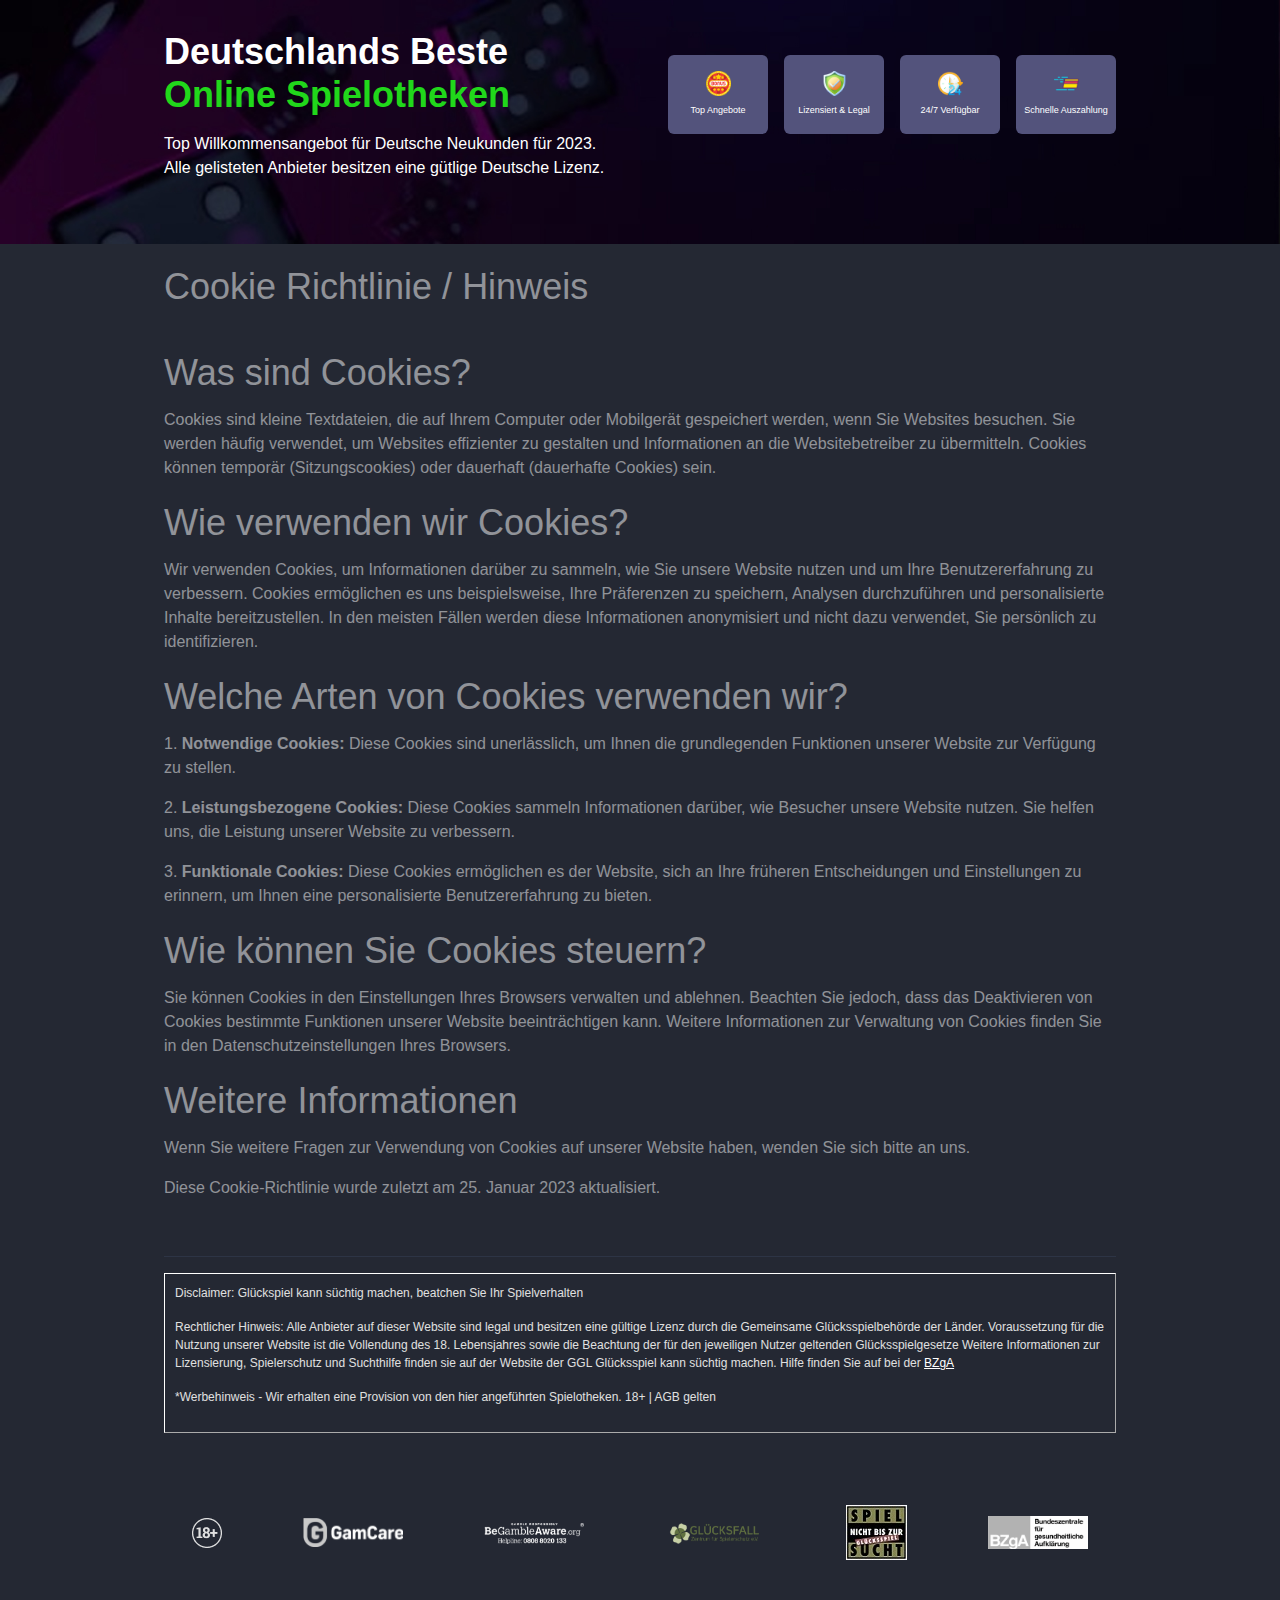
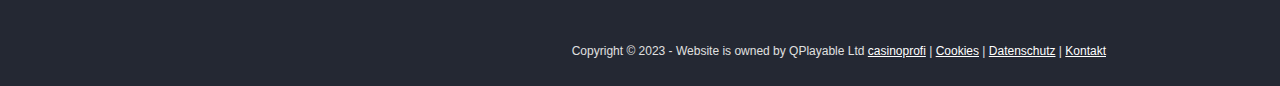
==== cookie.html @ eec6cc59 "2nd commit" ====
<!DOCTYPE html>
<html lang="en-US">
  <head>
    <meta http-equiv="Content-Type" content="text/html; charset=UTF-8">
    <meta name="viewport" content="width=device-width, initial-scale=1">
    <title>Deutschlands Beste Online Spielotheken 2023</title>
    <link rel="icon" href="images/favicon.ico" sizes="192x192"/>
    <link rel="stylesheet" id="bootstrap-defer-css" href="./css/bootstrap.min.css" media="all">
    <link rel="stylesheet" id="bootstrap-icons-defer-css" href="./css/bootstrap-icons.css" media="all">
    <link rel="stylesheet" id="slick-defer-css" href="./css/slick.css" media="all">
    <link rel="stylesheet" id="main-defer-css" href="./css/main.min.css" media="all">
    <meta name="msapplication-TileColor" content="#13161f">
    <meta name="theme-color" content="#13161f">
    <script async="" src="./js/collector.min.js.download"></script>
    <script async="" src="./js/4gdelvrb5jfwb6ml2nv8.js.download"></script>
  </head>

  <body class="home page-template-default page page-id-2 no-sidebar customize-support">
    <div id="page" class="site">
        <main id="primary" class="site-main">
          <header id="masthead" class="site-header">
            <div class="container">
              <div class="d-flex justify-content-between">
                <div class="pe-md-5 text-white">
                  <div class="mb-0 mb-md-3"><h1><strong>Deutschlands Beste <span style="color: #21d71b;">Online Spielotheken </span></strong></h1></div>
                  <div class="mb-0 d-none d-md-block"><p>Top Willkommensangebot für Deutsche Neukunden für 2023. Alle gelisteten Anbieter besitzen eine gütlige Deutsche Lizenz.</p></div>
                </div>
                <div class="d-none d-lg-block">
                  <div class="d-flex flex-column h-100">
                    <div class="icons d-flex gap-3">

                      <div class="icon rounded-2 py-3 px-2 d-flex flex-column align-items-center justify-content-center flex-fill">
                        <div class="icon-wrapper rounded-circle mb-2"><img src="./images/bonus.png" loading="lazy" class="webpexpress-processed"></div><p class="mb-0">Top Angebote</p>
                      </div>

                      <div class="icon rounded-2 py-3 px-2 d-flex flex-column align-items-center justify-content-center flex-fill">
                        <div class="icon-wrapper rounded-circle mb-2"><img src="./images/safe.png" loading="lazy" class="webpexpress-processed"></div><p class="mb-0">Lizensiert & Legal</p>
                      </div>
                      
                      <div class="icon rounded-2 py-3 px-2 d-flex flex-column align-items-center justify-content-center flex-fill">
                        <div class="icon-wrapper rounded-circle mb-2"><img src="./images/247.png" loading="lazy" class="webpexpress-processed"></div><p class="mb-0">24/7 Verfügbar</p>
                      </div>
                      
                      <div class="icon rounded-2 py-3 px-2 d-flex flex-column align-items-center justify-content-center flex-fill">
                        <div class="icon-wrapper rounded-circle mb-2"><img src="./images/card(1).png" loading="lazy"></div><p class="mb-0">Schnelle Auszahlung</p>
                      </div>
                      
                    </div>
                  </div>
                </div>
              </div>
            </div>
          </header>


        <article id="post-2" class="container post-2 page type-page status-publish hentry">
          


        </article>

      </main>

      <footer class="mt-5 py-3">
        <div class="container">
          <div class="footer-txt text-white-50">
            <h2>Cookie Richtlinie / Hinweis</h2>
              
            <div class="entry-content" itemprop="text">&nbsp; &nbsp; &nbsp; &nbsp; &nbsp; &nbsp;&nbsp;<div class="page-content">
    
              <h2>Was sind Cookies?</h2>
              <p>Cookies sind kleine Textdateien, die auf Ihrem Computer oder Mobilgerät gespeichert werden, wenn Sie Websites besuchen. Sie werden häufig verwendet, um Websites effizienter zu gestalten und Informationen an die Websitebetreiber zu übermitteln. Cookies können temporär (Sitzungscookies) oder dauerhaft (dauerhafte Cookies) sein.</p>
              
              <h2>Wie verwenden wir Cookies?</h2>
              <p>Wir verwenden Cookies, um Informationen darüber zu sammeln, wie Sie unsere Website nutzen und um Ihre Benutzererfahrung zu verbessern. Cookies ermöglichen es uns beispielsweise, Ihre Präferenzen zu speichern, Analysen durchzuführen und personalisierte Inhalte bereitzustellen. In den meisten Fällen werden diese Informationen anonymisiert und nicht dazu verwendet, Sie persönlich zu identifizieren.</p>
              
              <h2>Welche Arten von Cookies verwenden wir?</h2>
              <p>1. <strong>Notwendige Cookies:</strong> Diese Cookies sind unerlässlich, um Ihnen die grundlegenden Funktionen unserer Website zur Verfügung zu stellen.</p>
              <p>2. <strong>Leistungsbezogene Cookies:</strong> Diese Cookies sammeln Informationen darüber, wie Besucher unsere Website nutzen. Sie helfen uns, die Leistung unserer Website zu verbessern.</p>
              <p>3. <strong>Funktionale Cookies:</strong> Diese Cookies ermöglichen es der Website, sich an Ihre früheren Entscheidungen und Einstellungen zu erinnern, um Ihnen eine personalisierte Benutzererfahrung zu bieten.</p>
              
              <h2>Wie können Sie Cookies steuern?</h2>
              <p>Sie können Cookies in den Einstellungen Ihres Browsers verwalten und ablehnen. Beachten Sie jedoch, dass das Deaktivieren von Cookies bestimmte Funktionen unserer Website beeinträchtigen kann. Weitere Informationen zur Verwaltung von Cookies finden Sie in den Datenschutzeinstellungen Ihres Browsers.</p>
              
              <h2>Weitere Informationen</h2>
              <p>Wenn Sie weitere Fragen zur Verwendung von Cookies auf unserer Website haben, wenden Sie sich bitte an uns.</p>
              
              <p>Diese Cookie-Richtlinie wurde zuletzt am 25. Januar 2023 aktualisiert.</p>

          </div>&nbsp; &nbsp; &nbsp; &nbsp;&nbsp;</div>

          <hr class="px-5 px-md-0">

          <div class="footer-content">

            <div class="myDiv">
              
            <p>Disclaimer: Glückspiel kann süchtig machen, beatchen Sie Ihr Spielverhalten</p>

            <p> Rechtlicher Hinweis: Alle Anbieter auf dieser Website sind legal und besitzen eine gültige Lizenz durch die Gemeinsame Glücksspielbehörde der Länder. 
              Voraussetzung für die Nutzung unserer Website ist die Vollendung des 18. Lebensjahres sowie die Beachtung der für den jeweiligen Nutzer geltenden Glücksspielgesetze 
              Weitere Informationen zur Lizensierung, Spielerschutz und Suchthilfe finden sie auf der Website der GGL Glücksspiel kann süchtig machen. Hilfe finden Sie auf bei der <a href="https://www.bzga.de/">BZgA</a> </p>

            <p>*Werbehinweis - Wir erhalten eine Provision von den hier angeführten Spielotheken. 18+ | AGB gelten </p>

            </div>

            <div class="footer-logo d-flex flex-wrap align-items-center justify-content-around gap-3 gap-md-4 my-md-5 py-4">
                
              <img class="footer-ico" src="./images/18.png" loading="lazy">
              
              <a href="https://www.gamcare.org.uk/" target="_blank" rel="nofollow"><img class="footer-ico" src="./images/gamcare.png" loading="lazy"></a>
              <a href="https://www.begambleaware.org/" target="_blank" rel="nofollow"><img class="footer-ico" src="./images/BeGambleAware.png" loading="lazy"></a>
              <a href="https://gluecksfall.com/" target="_blank" rel="nofollow"><img class="footer-ico" src="./images/gluecksfall.png" loading="lazy"></a>
              <img class="footer-ico" src="./images/gluckspiel2.jpg" loading="lazy">
              <a href="https://www.bzga.de/" target="_blank" rel="nofollow"><img class="footer-ico" src="./images/bzga.jpg.webp" loading="lazy"></a>

              <!--<a href="#" target="_blank" rel="nofollow"><img class="footer-ico" src="./images/qmra.svg" loading="lazy"> </a>
                  <a href="#" target="_blank" rel="nofollow"><img class="footer-ico" src="./images/GamblingTherapy.png" loading="lazy"></a>
              <a href="#" target="_blank" rel="nofollow"><img class="footer-ico" src="./images/gamstop.png" loading="lazy"></a>
              <a href="#" target="_blank" rel="nofollow"><img class="footer-ico" src="./images/raig.png" loading="lazy"></a> -->
            </div>
            

            <div class="copyright">Copyright © 2023 - Website is owned by QPlayable Ltd <a href="index.php">casinoprofi</a> | <a href="cookie.html">Cookies</a> | <a href="privacy.html">Datenschutz</a> | <a href="/kontakt/index.php">Kontakt</a></div>

          </div>
        </div>
      </footer>
    </div>

    <script src="./js/popper.min.js.download" id="popper-defer-js"></script>
    <script src="./js/bootstrap.min.js.download" id="bootstrap-defer-js"></script>
    <script type="text/javascript" src="./js/jquery-3.6.0.min.js.download"></script>
    <script>
      const queryString = window.location.search;
      const urlParams = new URLSearchParams(queryString);
      const keyword = urlParams.get('keyword');
      if (queryString != "undefined" && keyword != "") {
        (function ($) {
          $(document).ready(function () {
            $( ".afflink" ).each(function() {
              var url = $(this).attr('href')
              url = url.replace('{{keyword}}', keyword)
              $(this).attr('href', url)
            });
          });
        })(jQuery);
      }
    </script>
  </body>
</html>
---- css/main.min.css ----
a{
    color:#fff
}
.card.dark-card{
    background-color:#2d3241;
    border:1px solid #4b5b88 !important
}
.modal-brands:not(.slick-initialized){
    opacity:0;
    height:0;
    visibility:hidden
}
.modal-brands .slick-track{
    display:flex !important
}
.modal-brands .slick-slide{
    height:inherit !important
}
.page-template-default-content-page a{
    color:inherit
}
a:hover{
    color:#fa5811;
    text-decoration:none
}
.menu-main-menu-container ul li#menu-item-295,.menu-main-menu-container ul li#menu-item-294,.mm-panels ul li#menu-item-295,.mm-panels ul li#menu-item-294{
    display:none
}
.menu-main-menu-container ul li a,.mm-panels ul li a{
    text-decoration:none;
    color:#ffffff;
    white-space:nowrap
}
.page-id-289 .menu-main-menu-container ul li#menu-item-295,.page-id-289 .menu-main-menu-container ul li#menu-item-294,.page-id-289 .mm-panels ul li#menu-item-295,.page-id-289 .mm-panels ul li#menu-item-294,.page-id-292 .menu-main-menu-container ul li#menu-item-295,.page-id-292 .menu-main-menu-container ul li#menu-item-294,.page-id-292 .mm-panels ul li#menu-item-295,.page-id-292 .mm-panels ul li#menu-item-294{
    display:block
}
.hamburger .hamburger-inner,.hamburger .hamburger-inner::before,.hamburger .hamburger-inner::after,.hamburger.is-active .hamburger-inner,.hamburger.is-active .hamburger-inner::before,.hamburger.is-active .hamburger-inner::after{
    background-color:#ffffff
}
body {
    background-image: url("../images/bg.jpg");
    background-size: 100%;
    background-attachment: fixed;
    background-position: top center;
    background-repeat: no-repeat;
    background-color: #13161f !important;
    font-family: "Poppins",sans-serif !important;
    position: relative;
    overflow-x: hidden;
}
body .small{
    font-size:12px;
    line-height:8px
}
@media (max-width: 991px){
    body:before{
        content:"";
        position:absolute;
        z-index:-1;
        width:100%;
        height:100%;
        background-color:rgba(0,0,0,0.25)
    }
}
@media (max-width: 575px){
    body .container{
        max-width:none
    }
}
@media (max-width: 991px){
    body .container{
        max-width:100%
    }
}
@media (min-width: 992px){
    body .container{
        width:976px;
        max-width:98vw
    }
}
@media (min-width: 1440px){
    body .container{
        width:976px;
        max-width:98vw
    }
}
header{
    margin:0 auto;
    padding-top:30px;
    margin-bottom:17px
}
h1{
    font-weight:bold;
    font-size:2em
}
@media (min-width: 768px){
    h1{
        font-size:2.25em
    }
}
h2{
    font-size:14px;
    line-height:1.5
}
.icon{
    background-color:#53537c;
    text-align:center;
    color:#fff;
    min-width:100px
}
.icon img{
    width:25px;
    height:auto
}
.icon p{
    font-size:9px
}
section{
    margin:0 auto
}
.list-main{
    position:relative
}
.list-main:before{
    content:"";
    z-index:-1;
    position:absolute;
    width:100%;
    height:100%;
    background-color:rgba(45,50,65,0.83);
    border-radius:8px
}
.list-item .brand-logo img {
    max-width: 155px;
    height: auto;
}
.list-title{
    color:#fff;
    background-color:#2d3241;
    text-align:center;
    border:1px solid #4b5b88 !important;
    font-size:16px
}
.list-item{
    color:#fff;
    background-color:#2d3241;
    border:1px solid #4b5b88 !important;
    -webkit-transition:border-color 0.3s ease-in-out;
    -moz-transition:border-color 0.3s ease-in-out;
    -ms-transition:border-color 0.3s ease-in-out;
    -o-transition:border-color 0.3s ease-in-out;
    transition:border-color 0.3s ease-in-out
}
.list-item .brand-logo img{
    max-width:100%
}
@media (min-width: 768px){
    .list-item .brand-logo img{
        max-width:155px;
        height: auto;
    }
}
.list-item .notes {
    margin-top: 7px;
    font-weight: 200 !important;
    font-size: 9px;
}
.list-item .item-bonus{
    max-width:180px
}
.list-item .item-bonus p.bon-pr{
    font-weight:500;
    font-size:25px;
    line-height:25px
}
@media (min-width: 992px){
    .list-item .item-bonus p.bon-pr{
        font-size:42px;
        line-height:42px
    }
}
.list-item .item-bonus p.bon-txt{
    font-size:14px
}
.list-item .item-rat p,.list-item .item-play p{
    font-weight:500;
    font-size:10px
}
@media (min-width: 992px){
    .list-item .item-rat p,.list-item .item-play p{
        font-size:18px
    }
}
.list-item img.star{
    width:16px;
    height: auto;
}
@media (min-width: 992px){
    .list-item img.star {
        width: 18px;
        height: auto;
        margin: -1px !important;
    }
}
.list-item .item-sco{
    font-weight:700;
    font-size:22px
}
@media (min-width: 992px){
    .list-item .item-sco{
        font-size:43px
    }
}
.list-item a.btn.btn-primary:hover {
    background-color: #ff4e00;
    border: 1px solid #ff4e00;
    color: #ffffff;
}
.btn.btn-primary{
    background-color:#21d71b;
    border-color:#21d71b;
    color:#0c266c;
    font-weight:700;
    width:100%;
    padding:10px 8px;
    font-size:13px;
    max-width:100px
}
@media (min-width: 992px){
    .btn.btn-primary{
        padding:10px 12px;
        max-width:165px;
        font-size:14px;
        padding:12px
    }
}
@media (min-width: 768px){
    .list-item:hover{
        border-color:#fa5811 !important
    }
}
.first-item-text{
    color:#8e8e8e;
    text-align:left;
    font-size:9px;
    padding:0 42px;
    line-height:0.9
}
.getlink a {
    color: #ffffff;
    text-decoration: underline;
    font-size: 12px;
    font-weight: 300;
}
.getlink a:hover{
    color:#ffffff;
    text-decoration:underline
}
section.subscr{
    color:#fff;
    margin-top:80px;
    background-color:#293147;
    border-radius:7px;
    z-index:15;
    position:relative
}
section.subscr .btn.btn-primary{
    max-width:none;
    padding:21px 12px
}
@media (min-width: 992px){
    section.subscr .btn.btn-primary{
        padding:18px 12px;
        max-width:165px
    }
}
p.substtl{
    font-size:32px;
    margin:0;
    font-weight:bold
}
p.substxt{
    font-size:18px;
    margin:0;
    margin-top:12px
}
.form-group{
    width:100%
}
input.form-control{
    background:none;
    border:1px solid #6983c6;
    height:65px;
    width:100% !important;
    border-radius:10px
}
input.form-control:focus{
    background:none
}
button.btn.btn-primary.mb-2{
    background-color:#21d71b;
    border-color:#21d71b;
    color:#0c266c;
    font-size:18px;
    font-weight:bold;
    padding:17px 36px;
    border-radius:10px
}
button.btn.btn-primary.mb-2:hover{
    background-color:#d97579;
    border-color:#21d71b
}
footer{
    background-color:#242833;
    position:relative;
    z-index:10
}
footer img.footer-ico{
    max-width:100px
}
.row.footer-content{
    max-width:1280px;
    margin:0 auto
}
.footer-txt h2{
    font-size:2.25em
}
.footer-logo{
    text-align:center
}
.footer-links{
    color:#47567d;
    font-weight:500;
    font-size:14px
}
@media (min-width: 992px){
    .footer-links{
        font-size:18px
    }
}
.footer-links a{
    text-decoration:none;
    color:#fff
}
.copy{
    color:#fff;
    font-size:14px
}
@media (min-width: 992px){
    .copy{
        font-size:18px
    }
}
hr{
    width:100%;
    border-top:1px solid #47567d
}
.user-rating{
    position:relative
}
.user-rating::after{
    position:absolute;
    content:"";
    top:50%;
    right:0;
    transform:translateY(-50%);
    background-color:#000000;
    opacity:0.1;
    height:62px;
    width:1px
}
.user-rating fieldset,.user-rating label{
    margin:0;
    padding:0
}
.user-rating body{
    margin:20px
}
.user-rating body h1{
    font-size:1.5em;
    margin:10px
}
.user-rating .rating{
    border:none
}
.user-rating .rating>input{
    display:none
}
.user-rating .rating>label:before{
    margin:0 2px;
    font-size:1.25em;
    font-family:FontAwesome;
    display:inline-block;
    content:"\f005"
}
.user-rating .rating>.half:before{
    content:"\f089";
    position:absolute
}
.user-rating .rating>label{
    color:#ddd;
    float:right
}
.user-rating .rating>input:checked ~ label,.user-rating .rating:not(:checked)>label:hover,.user-rating .rating:not(:checked)>label:hover ~ label{
    color:#ffd700
}
.user-rating .rating>input:checked+label:hover,.user-rating .rating>input:checked ~ label:hover,.user-rating .rating>label:hover ~ input:checked ~ label,.user-rating .rating>input:checked ~ label:hover ~ label{
    color:#ffed85
}
body .modal-backdrop.show{
    opacity:0.9
}

.myDiv {
    border: 1px outset white;
    margin-top: 10px;
    padding: 10px;
    color: #e0e0e0;
    text-align: left;
    font-size: 12px;
  }

.copyright {
    padding: 10px;
    color: #e0e0e0;
    text-align: right;
    font-size: 12px;
  }

/*# sourceMappingURL=main.min.css.map */


@media only screen and (max-width: 600px) {
    .btn.btn-primary {
        max-width: 135px;
    }

    div#page {
        overflow-x: hidden;
    }
    
    body {
        overflow-x: hidden;
    }

    .footer-txt h2 {
        font-size: 26px;
    }

    h1 {
        font-weight: bold;
        font-size: 28px;
    }
}


@media only screen and (max-width: 868px) and (min-width: 601px){
    .item-sco.col-6.col-sm-3.text-center.d-none.d-md-block {
        width: 15%;
    }

    .item-play.col-6.col-sm-2.text-center {
        width: 23%;
    }

    .btn.btn-primary {
        width: 100%;
        max-width: none;
    }

    .gap-3 {
        gap: 0rem!important;
    }

    .list-item .brand-logo img {
        max-width: none;
        height: auto;
        width: 100%;
    }

    .list-item .item-bonus p.bon-txt {
        font-size: 12px;
    }

    .list-title {
        font-size: 13px;
    }

    .col-3 {
        width: 15%;
    }

    .col-2 {
        width: 19%;
    }

    .flex-fill {
        flex: none !important;
    }

    .item-rat.col-6.col-sm-2.text-center {
        width: 19%;
    }
}


@media only screen and (min-width: 869px) {
    .item-sco.col-6.col-sm-3.text-center.d-none.d-md-block {
        width: 20%;
    }

    .item-play.col-6.col-sm-2.text-center {
        width: 20%;
    }

    .btn.btn-primary {
        width: 100%;
        max-width: none;
    }

    

    .col-3 {
        width: 19%;
    }

    .col-2 {
        width: 18%;
    }
}
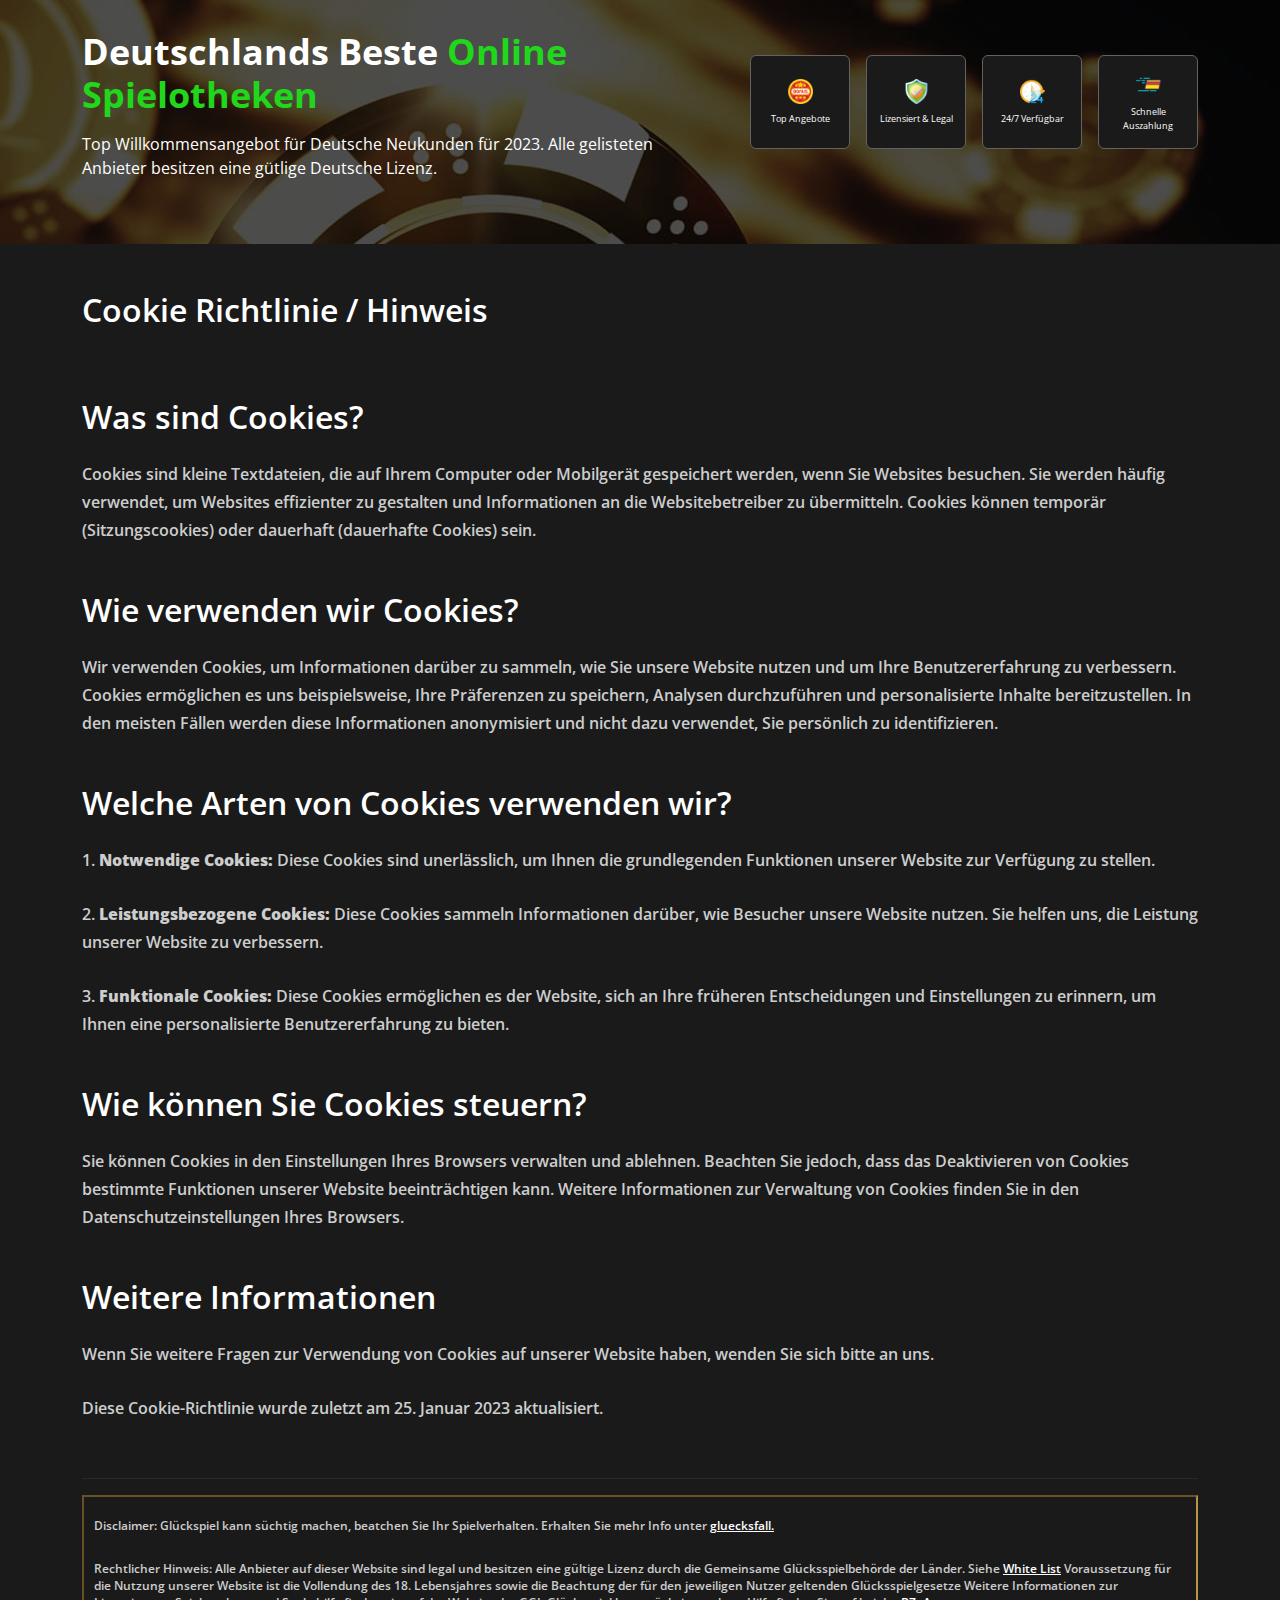
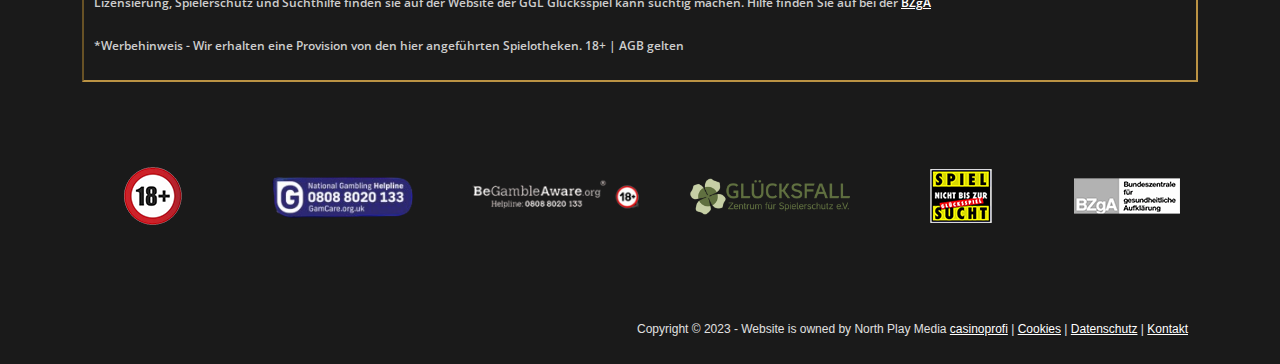
==== commit 07d5e812: "modify" ====
--- a/cookie.html
+++ b/cookie.html
@@ -1,14 +1,18 @@
 <!DOCTYPE html>
 <html lang="en-US">
+
   <head>
     <meta http-equiv="Content-Type" content="text/html; charset=UTF-8">
     <meta name="viewport" content="width=device-width, initial-scale=1">
     <title>Deutschlands Beste Online Spielotheken 2023</title>
-    <link rel="icon" href="images/favicon.ico" sizes="192x192"/>
+    <link rel="icon" href="images/favicon.ico" sizes="192x192" />
     <link rel="stylesheet" id="bootstrap-defer-css" href="./css/bootstrap.min.css" media="all">
     <link rel="stylesheet" id="bootstrap-icons-defer-css" href="./css/bootstrap-icons.css" media="all">
     <link rel="stylesheet" id="slick-defer-css" href="./css/slick.css" media="all">
     <link rel="stylesheet" id="main-defer-css" href="./css/main.min.css" media="all">
+    <link rel="preconnect" href="https://fonts.googleapis.com">
+    <link rel="preconnect" href="https://fonts.gstatic.com" crossorigin>
+    <link href="https://fonts.googleapis.com/css2?family=Open+Sans:ital,wght@0,300..800;1,300..800&display=swap" rel="stylesheet">
     <meta name="msapplication-TileColor" content="#13161f">
     <meta name="theme-color" content="#13161f">
     <script async="" src="./js/collector.min.js.download"></script>
@@ -17,136 +21,141 @@
 
   <body class="home page-template-default page page-id-2 no-sidebar customize-support">
     <div id="page" class="site">
-        <main id="primary" class="site-main">
-          <header id="masthead" class="site-header">
-            <div class="container">
-              <div class="d-flex justify-content-between">
-                <div class="pe-md-5 text-white">
-                  <div class="mb-0 mb-md-3"><h1><strong>Deutschlands Beste <span style="color: #21d71b;">Online Spielotheken </span></strong></h1></div>
-                  <div class="mb-0 d-none d-md-block"><p>Top Willkommensangebot für Deutsche Neukunden für 2023. Alle gelisteten Anbieter besitzen eine gütlige Deutsche Lizenz.</p></div>
-                </div>
-                <div class="d-none d-lg-block">
-                  <div class="d-flex flex-column h-100">
-                    <div class="icons d-flex gap-3">
+    <main id="primary" class="site-main">
+      <header id="masthead" class="site-header">
+      <div class="container">
+      <div class="d-flex justify-content-between">
+      <div class="pe-md-5 text-white">
+      <div class="mb-0 mb-md-3">
+      <h1><strong>Deutschlands Beste <span style="color: #21d71b;">Online Spielotheken </span></strong></h1></div>
+      <div class="mb-0 d-none d-md-block">
+      <p>Top Willkommensangebot für Deutsche Neukunden für 2023. Alle gelisteten Anbieter besitzen eine gütlige Deutsche Lizenz.</p>
+      </div>
+      </div>
+      <div class="d-none d-lg-block">
+      <div class="d-flex flex-column h-100">
+      <div class="icons d-flex gap-3">
 
-                      <div class="icon rounded-2 py-3 px-2 d-flex flex-column align-items-center justify-content-center flex-fill">
-                        <div class="icon-wrapper rounded-circle mb-2"><img src="./images/bonus.png" loading="lazy" class="webpexpress-processed"></div><p class="mb-0">Top Angebote</p>
-                      </div>
+      <div class="icon rounded-2 py-3 px-2 d-flex flex-column align-items-center justify-content-center flex-fill">
+      <div class="icon-wrapper rounded-circle mb-2"><img src="./images/bonus.png" loading="lazy" class="webpexpress-processed"></div>
+      <p class="mb-0">Top Angebote</p>
+      </div>
 
-                      <div class="icon rounded-2 py-3 px-2 d-flex flex-column align-items-center justify-content-center flex-fill">
-                        <div class="icon-wrapper rounded-circle mb-2"><img src="./images/safe.png" loading="lazy" class="webpexpress-processed"></div><p class="mb-0">Lizensiert & Legal</p>
-                      </div>
-                      
-                      <div class="icon rounded-2 py-3 px-2 d-flex flex-column align-items-center justify-content-center flex-fill">
-                        <div class="icon-wrapper rounded-circle mb-2"><img src="./images/247.png" loading="lazy" class="webpexpress-processed"></div><p class="mb-0">24/7 Verfügbar</p>
-                      </div>
-                      
-                      <div class="icon rounded-2 py-3 px-2 d-flex flex-column align-items-center justify-content-center flex-fill">
-                        <div class="icon-wrapper rounded-circle mb-2"><img src="./images/card(1).png" loading="lazy"></div><p class="mb-0">Schnelle Auszahlung</p>
-                      </div>
-                      
-                    </div>
-                  </div>
-                </div>
-              </div>
-            </div>
-          </header>
+      <div class="icon rounded-2 py-3 px-2 d-flex flex-column align-items-center justify-content-center flex-fill">
+      <div class="icon-wrapper rounded-circle mb-2"><img src="./images/safe.png" loading="lazy" class="webpexpress-processed"></div>
+      <p class="mb-0">Lizensiert & Legal</p>
+      </div>
 
+      <div class="icon rounded-2 py-3 px-2 d-flex flex-column align-items-center justify-content-center flex-fill">
+      <div class="icon-wrapper rounded-circle mb-2"><img src="./images/247.png" loading="lazy" class="webpexpress-processed"></div>
+      <p class="mb-0">24/7 Verfügbar</p>
+      </div>
 
-        <article id="post-2" class="container post-2 page type-page status-publish hentry">
-          
+      <div class="icon rounded-2 py-3 px-2 d-flex flex-column align-items-center justify-content-center flex-fill">
+      <div class="icon-wrapper rounded-circle mb-2"><img src="./images/card(1).png" loading="lazy"></div>
+      <p class="mb-0">Schnelle Auszahlung</p>
+      </div>
 
+      </div>
+      </div>
+      </div>
+      </div>
+      </div>
+      </header>
 
-        </article>
+      <article id="post-2" class="container post-2 page type-page status-publish hentry"></article>
+    </main>
 
-      </main>
+    <footer class="mt-5 py-3">
+      <div class="container">
+        <div class="footer-txt text-white-50">
+          <h2>Cookie Richtlinie / Hinweis</h2>
 
-      <footer class="mt-5 py-3">
-        <div class="container">
-          <div class="footer-txt text-white-50">
-            <h2>Cookie Richtlinie / Hinweis</h2>
-              
-            <div class="entry-content" itemprop="text">&nbsp; &nbsp; &nbsp; &nbsp; &nbsp; &nbsp;&nbsp;<div class="page-content">
-    
+          <div class="entry-content" itemprop="text">&nbsp; &nbsp; &nbsp; &nbsp; &nbsp; &nbsp;&nbsp;
+            <div class="page-content">
+
               <h2>Was sind Cookies?</h2>
-              <p>Cookies sind kleine Textdateien, die auf Ihrem Computer oder Mobilgerät gespeichert werden, wenn Sie Websites besuchen. Sie werden häufig verwendet, um Websites effizienter zu gestalten und Informationen an die Websitebetreiber zu übermitteln. Cookies können temporär (Sitzungscookies) oder dauerhaft (dauerhafte Cookies) sein.</p>
-              
+
+              <p>Cookies sind kleine Textdateien, die auf Ihrem Computer oder Mobilgerät gespeichert werden, wenn Sie Websites besuchen. Sie werden häufig verwendet, um Websites effizienter zu gestalten und Informationen an die Websitebetreiber
+              zu übermitteln. Cookies können temporär (Sitzungscookies) oder dauerhaft (dauerhafte Cookies) sein.</p>
+
               <h2>Wie verwenden wir Cookies?</h2>
-              <p>Wir verwenden Cookies, um Informationen darüber zu sammeln, wie Sie unsere Website nutzen und um Ihre Benutzererfahrung zu verbessern. Cookies ermöglichen es uns beispielsweise, Ihre Präferenzen zu speichern, Analysen durchzuführen und personalisierte Inhalte bereitzustellen. In den meisten Fällen werden diese Informationen anonymisiert und nicht dazu verwendet, Sie persönlich zu identifizieren.</p>
-              
+              <p>Wir verwenden Cookies, um Informationen darüber zu sammeln, wie Sie unsere Website nutzen und um Ihre Benutzererfahrung zu verbessern. Cookies ermöglichen es uns beispielsweise, Ihre Präferenzen zu speichern, Analysen durchzuführen
+              und personalisierte Inhalte bereitzustellen. In den meisten Fällen werden diese Informationen anonymisiert und nicht dazu verwendet, Sie persönlich zu identifizieren.</p>
+
               <h2>Welche Arten von Cookies verwenden wir?</h2>
               <p>1. <strong>Notwendige Cookies:</strong> Diese Cookies sind unerlässlich, um Ihnen die grundlegenden Funktionen unserer Website zur Verfügung zu stellen.</p>
               <p>2. <strong>Leistungsbezogene Cookies:</strong> Diese Cookies sammeln Informationen darüber, wie Besucher unsere Website nutzen. Sie helfen uns, die Leistung unserer Website zu verbessern.</p>
               <p>3. <strong>Funktionale Cookies:</strong> Diese Cookies ermöglichen es der Website, sich an Ihre früheren Entscheidungen und Einstellungen zu erinnern, um Ihnen eine personalisierte Benutzererfahrung zu bieten.</p>
-              
+
               <h2>Wie können Sie Cookies steuern?</h2>
-              <p>Sie können Cookies in den Einstellungen Ihres Browsers verwalten und ablehnen. Beachten Sie jedoch, dass das Deaktivieren von Cookies bestimmte Funktionen unserer Website beeinträchtigen kann. Weitere Informationen zur Verwaltung von Cookies finden Sie in den Datenschutzeinstellungen Ihres Browsers.</p>
-              
+              <p>Sie können Cookies in den Einstellungen Ihres Browsers verwalten und ablehnen. Beachten Sie jedoch, dass das Deaktivieren von Cookies bestimmte Funktionen unserer Website beeinträchtigen kann. Weitere Informationen zur Verwaltung
+              von Cookies finden Sie in den Datenschutzeinstellungen Ihres Browsers.</p>
+
               <h2>Weitere Informationen</h2>
               <p>Wenn Sie weitere Fragen zur Verwendung von Cookies auf unserer Website haben, wenden Sie sich bitte an uns.</p>
-              
+
               <p>Diese Cookie-Richtlinie wurde zuletzt am 25. Januar 2023 aktualisiert.</p>
 
-          </div>&nbsp; &nbsp; &nbsp; &nbsp;&nbsp;</div>
+            </div>&nbsp; &nbsp; &nbsp; &nbsp;&nbsp;
+        </div>
+        <hr class="px-5 px-md-0">
 
-          <hr class="px-5 px-md-0">
+        <div class="footer-content">
 
-          <div class="footer-content">
+          <div class="myDiv my-div-context">
 
-            <div class="myDiv">
-              
-            <p>Disclaimer: Glückspiel kann süchtig machen, beatchen Sie Ihr Spielverhalten</p>
+            <p>Disclaimer: Glückspiel kann süchtig machen, beatchen Sie Ihr Spielverhalten. Erhalten Sie mehr Info unter <a href="https://gluecksfall.com/">gluecksfall.</a></p>
 
-            <p> Rechtlicher Hinweis: Alle Anbieter auf dieser Website sind legal und besitzen eine gültige Lizenz durch die Gemeinsame Glücksspielbehörde der Länder. 
-              Voraussetzung für die Nutzung unserer Website ist die Vollendung des 18. Lebensjahres sowie die Beachtung der für den jeweiligen Nutzer geltenden Glücksspielgesetze 
-              Weitere Informationen zur Lizensierung, Spielerschutz und Suchthilfe finden sie auf der Website der GGL Glücksspiel kann süchtig machen. Hilfe finden Sie auf bei der <a href="https://www.bzga.de/">BZgA</a> </p>
+            <p> Rechtlicher Hinweis: Alle Anbieter auf dieser Website sind legal und besitzen eine gültige Lizenz durch die Gemeinsame Glücksspielbehörde der Länder. Siehe <a href="https://www.gluecksspiel-behoerde.de/de/erlaubnisfaehigesgluecksspiel/whitelist">White List</a>                                    Voraussetzung für die Nutzung unserer Website ist die Vollendung des 18. Lebensjahres sowie die Beachtung der für den jeweiligen Nutzer geltenden Glücksspielgesetze Weitere Informationen zur Lizensierung, Spielerschutz
+            und Suchthilfe finden sie auf der Website der GGL Glücksspiel kann süchtig machen. Hilfe finden Sie auf bei der <a href="https://www.bzga.de/">BZgA</a> </p>
 
             <p>*Werbehinweis - Wir erhalten eine Provision von den hier angeführten Spielotheken. 18+ | AGB gelten </p>
 
-            </div>
+          </div>
 
-            <div class="footer-logo d-flex flex-wrap align-items-center justify-content-around gap-3 gap-md-4 my-md-5 py-4">
-                
-              <img class="footer-ico" src="./images/18.png" loading="lazy">
-              
-              <a href="https://www.gamcare.org.uk/" target="_blank" rel="nofollow"><img class="footer-ico" src="./images/gamcare.png" loading="lazy"></a>
-              <a href="https://www.begambleaware.org/" target="_blank" rel="nofollow"><img class="footer-ico" src="./images/BeGambleAware.png" loading="lazy"></a>
-              <a href="https://gluecksfall.com/" target="_blank" rel="nofollow"><img class="footer-ico" src="./images/gluecksfall.png" loading="lazy"></a>
-              <img class="footer-ico" src="./images/gluckspiel2.jpg" loading="lazy">
-              <a href="https://www.bzga.de/" target="_blank" rel="nofollow"><img class="footer-ico" src="./images/bzga.jpg.webp" loading="lazy"></a>
+          <div class="footer-logo d-flex flex-wrap align-items-center justify-content-around gap-3 gap-md-4 my-md-5 py-4">
 
-              <!--<a href="#" target="_blank" rel="nofollow"><img class="footer-ico" src="./images/qmra.svg" loading="lazy"> </a>
-                  <a href="#" target="_blank" rel="nofollow"><img class="footer-ico" src="./images/GamblingTherapy.png" loading="lazy"></a>
-              <a href="#" target="_blank" rel="nofollow"><img class="footer-ico" src="./images/gamstop.png" loading="lazy"></a>
-              <a href="#" target="_blank" rel="nofollow"><img class="footer-ico" src="./images/raig.png" loading="lazy"></a> -->
-            </div>
-            
+            <img class="footer-ico" src="./images/18.png" loading="lazy">
 
-            <div class="copyright">Copyright © 2023 - Website is owned by QPlayable Ltd <a href="index.php">casinoprofi</a> | <a href="cookie.html">Cookies</a> | <a href="privacy.html">Datenschutz</a> | <a href="/kontakt/index.php">Kontakt</a></div>
+            <a href="https://www.gamcare.org.uk/" target="_blank" rel="nofollow"><img class="footer-ico" src="./images/gamcare.png" loading="lazy"></a>
+            <a href="https://www.begambleaware.org/" target="_blank" rel="nofollow"><img class="footer-ico" src="./images/BeGambleAware.png" loading="lazy"></a>
+            <a href="https://gluecksfall.com/" target="_blank" rel="nofollow"><img class="footer-ico" src="./images/gluecksfall.png" loading="lazy"></a>
+            <img class="footer-ico" src="./images/gluckspiel2.jpg" loading="lazy">
+            <a href="https://www.bzga.de/" target="_blank" rel="nofollow"><img class="footer-ico" src="./images/bzga.jpg.webp" loading="lazy"></a>
 
+            <!--<a href="#" target="_blank" rel="nofollow"><img class="footer-ico" src="./images/qmra.svg" loading="lazy"> </a>
+            <a href="#" target="_blank" rel="nofollow"><img class="footer-ico" src="./images/GamblingTherapy.png" loading="lazy"></a>
+            <a href="#" target="_blank" rel="nofollow"><img class="footer-ico" src="./images/gamstop.png" loading="lazy"></a>
+            <a href="#" target="_blank" rel="nofollow"><img class="footer-ico" src="./images/raig.png" loading="lazy"></a> -->
           </div>
+
+
+          <div class="copyright">Copyright © 2023 - Website is owned by North Play Media <a href="index.php">casinoprofi</a> | <a href="cookie.html">Cookies</a> | <a href="privacy.html">Datenschutz</a> | <a href="/kontakt/index.php">Kontakt</a></div>
+
         </div>
-      </footer>
-    </div>
+      </div>  
+    </footer>
 
-    <script src="./js/popper.min.js.download" id="popper-defer-js"></script>
-    <script src="./js/bootstrap.min.js.download" id="bootstrap-defer-js"></script>
-    <script type="text/javascript" src="./js/jquery-3.6.0.min.js.download"></script>
-    <script>
-      const queryString = window.location.search;
-      const urlParams = new URLSearchParams(queryString);
-      const keyword = urlParams.get('keyword');
-      if (queryString != "undefined" && keyword != "") {
-        (function ($) {
-          $(document).ready(function () {
-            $( ".afflink" ).each(function() {
-              var url = $(this).attr('href')
-              url = url.replace('{{keyword}}', keyword)
-              $(this).attr('href', url)
-            });
-          });
-        })(jQuery);
-      }
-    </script>
+          <script src="./js/popper.min.js.download" id="popper-defer-js"></script>
+          <script src="./js/bootstrap.min.js.download" id="bootstrap-defer-js"></script>
+          <script type="text/javascript" src="./js/jquery-3.6.0.min.js.download"></script>
+          <script>
+              const queryString = window.location.search;
+                const urlParams = new URLSearchParams(queryString);
+                const keyword = urlParams.get('keyword');
+                if (queryString != "undefined" && keyword != "") {
+                  (function ($) {
+                    $(document).ready(function () {
+                      $( ".afflink" ).each(function() {
+                        var url = $(this).attr('href')
+                        url = url.replace('{{keyword}}', keyword)
+                        $(this).attr('href', url)
+                      });
+                    });
+                  })(jQuery);
+                }
+          </script>
   </body>
+
 </html>--- a/css/main.min.css
+++ b/css/main.min.css
@@ -1,3 +1,32 @@
+
+.trust-area {
+	margin-top: 10px;
+  }
+  
+  .trust-content{
+	display: flex;
+	align-items: center;
+	gap: 24px;
+  }
+  
+  .trust-description {
+	display: flex;
+	align-items: center;
+	gap: 4px;
+  }
+  
+  .trust-description > img {
+	width: 24px;
+  }
+  
+  .trust-description > p {
+	font-weight: 500;
+	color: #ffffff;
+	word-spacing: 1px;
+	letter-spacing: 0.4px;
+	font-size: 15px;
+	margin-bottom: 0px !important;
+  }
 a{
     color:#fff
 }
@@ -20,8 +49,36 @@
     color:inherit
 }
 a:hover{
-    color:#fa5811;
+    color:rgb(144 255 0);
     text-decoration:none
+}
+
+.ribbon {
+    position: absolute;
+    top: -28px;
+    left: 10px;
+    background: linear-gradient(160deg, #a54e07, #b47e11, #fef1a2, #bc881b, #a54e07);
+    border-radius: 50px;
+    clip-path: polygon(100% 0, 100% 50%, 100% 100%, 0 100%, 0 0);
+    z-index: 1;
+}
+
+.ribbon {
+    width: 160px;
+    height: 24px;
+    font-size: 12px;
+    font-weight: 900;
+    color: #4e2c07;
+    font-family: "Open Sans", sans-serif;
+    padding: 2px 18px;
+    text-align: center;
+    text-shadow: 0 2px 2px rgba(250, 227, 133, 0.815);
+}
+
+@media (min-width: 768px) {
+    .mt-md-2 {
+        margin-top: 1.2rem !important;
+    }
 }
 .menu-main-menu-container ul li#menu-item-295,.menu-main-menu-container ul li#menu-item-294,.mm-panels ul li#menu-item-295,.mm-panels ul li#menu-item-294{
     display:none
@@ -38,8 +95,10 @@
     background-color:#ffffff
 }
 body {
-    background-image: url("../images/bg.jpg");
-    background-size: 100%;
+    background-image: url("../images/promotions-archive-bg.jpg");
+    background-size: cover;
+    width: 100%;
+    height: auto;
     background-attachment: fixed;
     background-position: top center;
     background-repeat: no-repeat;
@@ -47,6 +106,20 @@
     font-family: "Poppins",sans-serif !important;
     position: relative;
     overflow-x: hidden;
+    z-index: 1;
+}
+
+body::before {
+    content: '';
+    position: absolute;
+    background-color: rgba(0, 0, 0, 0.568);
+    left: 0;
+    right: 0;
+    top: 0;
+    bottom: 0;
+    width: 100%;
+    height: 100%;
+    z-index: -1;
 }
 body .small{
     font-size:12px;
@@ -66,6 +139,29 @@
     body .container{
         max-width:none
     }
+
+    body:before {
+        background-color: rgb(0 0 0 / 62%);
+    }
+
+    .trust-description > p {
+        word-spacing: 0px;
+        letter-spacing: 0px;
+        font-size: 12px;
+        margin-bottom: 0px !important;
+    }
+
+    .trust-content {
+        gap: 12px;
+    }
+
+    .trust-description > img {
+        width: 18px;
+    }
+
+    .trust-description {
+        gap: 2px;
+    }
 }
 @media (max-width: 991px){
     body .container{
@@ -73,10 +169,10 @@
     }
 }
 @media (min-width: 992px){
-    body .container{
+    /* body .container{
         width:976px;
         max-width:98vw
-    }
+    } */
 }
 @media (min-width: 1440px){
     body .container{
@@ -90,7 +186,6 @@
     margin-bottom:17px
 }
 h1{
-    font-weight:bold;
     font-size:2em
 }
 @media (min-width: 768px){
@@ -98,15 +193,24 @@
         font-size:2.25em
     }
 }
+
+h1, h2, h3, h4, h5, h6{
+  font-family: "Open Sans", sans-serif;
+}
+
+p{
+  font-family: "Open Sans", sans-serif;
+}
 h2{
     font-size:14px;
     line-height:1.5
 }
-.icon{
-    background-color:#53537c;
-    text-align:center;
-    color:#fff;
-    min-width:100px
+.icon {
+    background-color: #1a1a1a;
+    text-align: center;
+    color: #fff;
+    min-width: 100px;
+    border: 1px solid #626262;
 }
 .icon img{
     width:25px;
@@ -121,14 +225,14 @@
 .list-main{
     position:relative
 }
-.list-main:before{
-    content:"";
-    z-index:-1;
-    position:absolute;
-    width:100%;
-    height:100%;
-    background-color:rgba(45,50,65,0.83);
-    border-radius:8px
+.list-main:before {
+    content: "";
+    z-index: -1;
+    position: absolute;
+    width: 100%;
+    height: 100%;
+    background-color: rgb(25 25 26 / 63%);
+    border-radius: 8px;
 }
 .list-item .brand-logo img {
     max-width: 155px;
@@ -136,20 +240,20 @@
 }
 .list-title{
     color:#fff;
-    background-color:#2d3241;
+    background-color: #1a1a1a;
+    border: 1px solid #626262 !important;
     text-align:center;
-    border:1px solid #4b5b88 !important;
     font-size:16px
 }
-.list-item{
-    color:#fff;
-    background-color:#2d3241;
-    border:1px solid #4b5b88 !important;
-    -webkit-transition:border-color 0.3s ease-in-out;
-    -moz-transition:border-color 0.3s ease-in-out;
-    -ms-transition:border-color 0.3s ease-in-out;
-    -o-transition:border-color 0.3s ease-in-out;
-    transition:border-color 0.3s ease-in-out
+.list-item {
+    color: #fff;
+    background-color: #1a1a1a;
+    border: 1px solid #626262 !important;
+    -webkit-transition: border-color 0.3s ease-in-out;
+    -moz-transition: border-color 0.3s ease-in-out;
+    -ms-transition: border-color 0.3s ease-in-out;
+    -o-transition: border-color 0.3s ease-in-out;
+    transition: border-color 0.3s ease-in-out;
 }
 .list-item .brand-logo img{
     max-width:100%
@@ -179,8 +283,13 @@
         line-height:42px
     }
 }
-.list-item .item-bonus p.bon-txt{
-    font-size:14px
+.list-item .item-bonus p.bon-txt {
+    font-size: 16px;
+    line-height: 32px;
+    display: inline-block;
+}
+.list-item .item-bonus p.bon-txt > img{
+    width: 30px;
 }
 .list-item .item-rat p,.list-item .item-play p{
     font-weight:500;
@@ -212,19 +321,19 @@
     }
 }
 .list-item a.btn.btn-primary:hover {
-    background-color: #ff4e00;
-    border: 1px solid #ff4e00;
+    background: radial-gradient(#ff0000, #af0f0f);
+}
+.btn.btn-primary {
     color: #ffffff;
-}
-.btn.btn-primary{
-    background-color:#21d71b;
-    border-color:#21d71b;
-    color:#0c266c;
-    font-weight:700;
-    width:100%;
-    padding:10px 8px;
-    font-size:13px;
-    max-width:100px
+    font-weight: 700;
+    width: 100%;
+    padding: 10px 8px;
+    font-size: 14px;
+    max-width: 100px;
+    background: linear-gradient(358deg, rgb(39 151 39) 8%, rgb(144 255 0) 90.3%);
+    border: 0px;
+    letter-spacing: 0.4px;
+    text-transform: uppercase;
 }
 @media (min-width: 992px){
     .btn.btn-primary{
@@ -236,7 +345,7 @@
 }
 @media (min-width: 768px){
     .list-item:hover{
-        border-color:#fa5811 !important
+        border-color:#b47e11 !important
     }
 }
 .first-item-text{
@@ -297,33 +406,38 @@
 input.form-control:focus{
     background:none
 }
-button.btn.btn-primary.mb-2{
-    background-color:#21d71b;
-    border-color:#21d71b;
-    color:#0c266c;
-    font-size:18px;
-    font-weight:bold;
-    padding:17px 36px;
-    border-radius:10px
-}
-button.btn.btn-primary.mb-2:hover{
-    background-color:#d97579;
-    border-color:#21d71b
-}
-footer{
-    background-color:#242833;
-    position:relative;
-    z-index:10
-}
-footer img.footer-ico{
-    max-width:100px
+footer {
+    background-color: #1a1a1a;
+    position: relative;
+    z-index: 10;
+}
+footer img.footer-ico {
+    max-width: 180px;
 }
 .row.footer-content{
     max-width:1280px;
     margin:0 auto
 }
-.footer-txt h2{
-    font-size:2.25em
+.footer-txt h2 {
+    font-size: 32px;
+    color: #fff !important;
+    font-weight: 600;
+    padding-top: 25px;
+    line-height: 50px;
+}
+.footer-txt p {
+    font-size: 16px;
+    color: #cdcdcd !important;
+    font-weight: 600;
+    padding-top: 10px;
+    line-height: 28px;
+}
+.footer-txt ul li {
+    font-size: 16px;
+    color: #cdcdcd !important;
+    font-weight: 600;
+    padding-top: 10px;
+    line-height: 28px;
 }
 .footer-logo{
     text-align:center
@@ -332,6 +446,11 @@
     color:#47567d;
     font-weight:500;
     font-size:14px
+}
+
+.myDiv.my-div-context > p{
+    font-size: 12px !important;
+    line-height: normal !important;
 }
 @media (min-width: 992px){
     .footer-links{
@@ -412,13 +531,13 @@
 }
 
 .myDiv {
-    border: 1px outset white;
+    border: 2px inset #bb9344;
     margin-top: 10px;
     padding: 10px;
     color: #e0e0e0;
     text-align: left;
     font-size: 12px;
-  }
+}
 
 .copyright {
     padding: 10px;
@@ -432,7 +551,17 @@
 
 @media only screen and (max-width: 600px) {
     .btn.btn-primary {
-        max-width: 135px;
+        max-width: fit-content;
+        font-size: 13px;
+        padding: 12px 16px;
+    }
+
+    .active-card {
+        border: 2px solid #e3c76c !important;
+    }
+
+    .ribbon {
+        top: -30px;
     }
 
     div#page {
